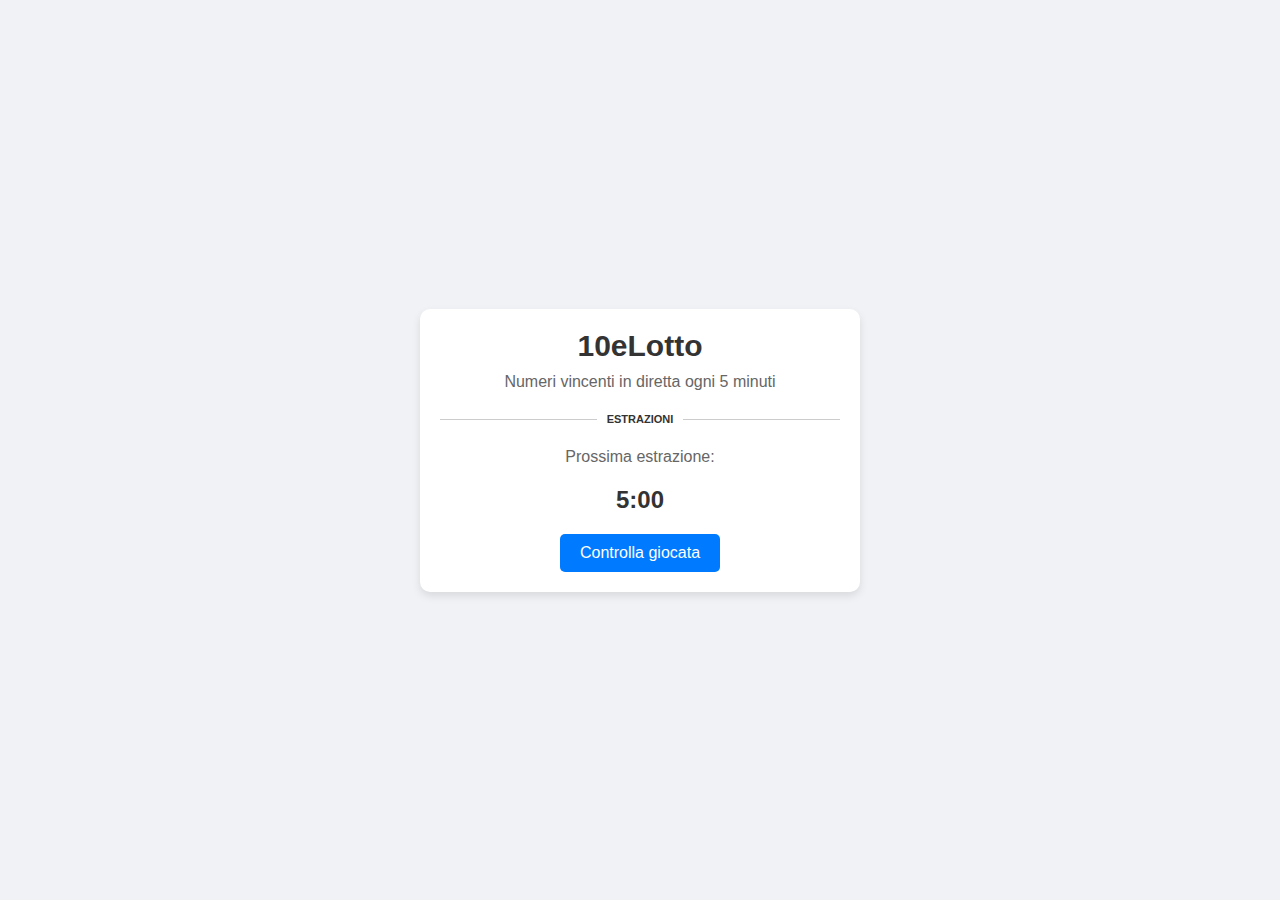
==== index.html @ d15528f1 "Add files via upload" ====
﻿<!DOCTYPE html>
<html lang="en">
<head>
    <meta charset="UTF-8">
    <meta name="viewport" content="width=device-width, initial-scale=1.0">
    <title>MainWindow</title>
    <style>
        body {
            font-family: 'Arial', sans-serif;
            background-color: #f0f2f5;
            display: flex;
            justify-content: center;
            align-items: center;
            height: 100vh;
            margin: 0;
        }

        .container {
            background-color: #fff;
            box-shadow: 0 4px 8px rgba(0, 0, 0, 0.1);
            border-radius: 10px;
            padding: 20px;
            max-width: 400px;
            width: 100%;
            text-align: center;
        }

        .title {
            font-size: 30px;
            font-weight: 600;
            color: #333;
            margin-bottom: 10px;
        }

        .subtitle {
            font-size: 16px;
            color: #666;
            margin-bottom: 20px;
        }

        .custom-separator {
            display: flex;
            align-items: center;
            margin: 20px 0;
        }

            .custom-separator hr {
                flex-grow: 1;
                border: none;
                border-top: 1px solid #ccc;
            }

            .custom-separator span {
                margin: 0 10px;
                font-weight: 600;
                font-size: 11px;
                color: #333;
            }

        .timer {
            font-size: 24px;
            font-weight: 600;
            color: #333;
            margin-top: 10px;
        }

        .button {
            background-color: #007bff;
            color: white;
            padding: 10px 20px;
            border: none;
            border-radius: 5px;
            cursor: pointer;
            font-size: 16px;
            margin-top: 20px;
        }

            .button:hover {
                animation-name: scaleandbackgroundcolor;
                animation-duration: 0.5s;
                animation-timing-function: ease;
                animation-delay: 0s;
                animation-iteration-count: 1;
                animation-direction: normal;
                animation-fill-mode: forwards;
            }

            .button:active {
                transform: scale(1.125)
            }

        @keyframes scaleandbackgroundcolor {
            to {
                transform: scale(1.125)
            }

            to {
                background-color: #0056b3;
            }
        }
    </style>
</head>
<body>
    <div class="container">
        <div class="title">10eLotto</div>
        <div class="subtitle">Numeri vincenti in diretta ogni 5 minuti</div>

        <div class="custom-separator">
            <hr>
            <span>ESTRAZIONI</span>
            <hr>
        </div>

        <div class="subtitle">Prossima estrazione:</div>
        <div id="timer" class="timer">5:00</div>

        <button class="button" onclick="window.location.href='seconda_pagina.html'">Controlla giocata</button>
    </div>
    <script>
        document.addEventListener("DOMContentLoaded", function () {
            function startTimer() {
                setInterval(updateTimer, 1000);
            }

            function updateTimer() {
                const timerElement = document.getElementById("timer");
                const timeLeft = getTimeLeft();
                timerElement.textContent = `${timeLeft.minutes}:${timeLeft.seconds}`;
            }

            function getTimeLeft() {
                const now = new Date();
                const minutes = now.getMinutes();
                const nextMinute = Math.ceil((minutes + 1) / 5) * 5;
                let nextTarget = new Date(now.getFullYear(), now.getMonth(), now.getDate(), now.getHours(), nextMinute, 0);

                if (nextMinute === 60) {
                    nextTarget.setHours(nextTarget.getHours() + 1);
                    nextTarget.setMinutes(0);
                }

                const timeDifference = nextTarget - now;
                const minutesLeft = Math.floor((timeDifference % (1000 * 60 * 60)) / (1000 * 60));
                const secondsLeft = Math.floor((timeDifference % (1000 * 60)) / 1000);

                return {
                    minutes: minutesLeft.toString().padStart(2, '0'),
                    seconds: secondsLeft.toString().padStart(2, '0')
                };
            }

            startTimer();
        });
    </script>
</body>
</html>
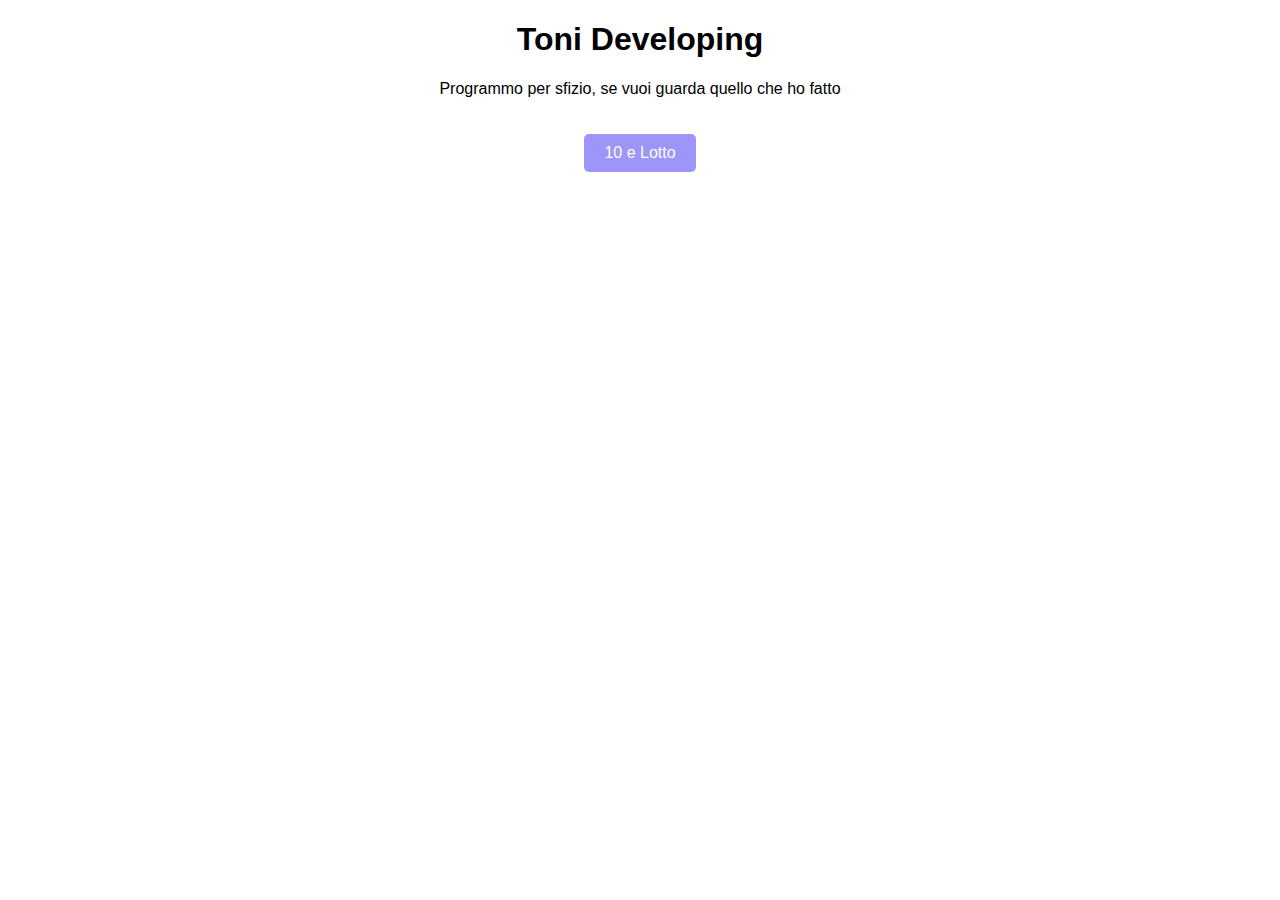
==== commit daade29d: "Add files via upload" ====
--- a/index.html
+++ b/index.html
@@ -1,82 +1,32 @@
-﻿<!DOCTYPE html>
-<html lang="en">
+<!DOCTYPE html>
+<html lang="it">
+
 <head>
-    <meta charset="UTF-8">
-    <meta name="viewport" content="width=device-width, initial-scale=1.0">
-    <title>MainWindow</title>
+    <title>Toni Developing</title>
     <style>
-        body {
-            font-family: 'Arial', sans-serif;
-            background-color: #f0f2f5;
+        .title {
+            text-align: center;
+            font-family: 'Trebuchet MS', 'Lucida Sans Unicode', 'Lucida Grande', 'Lucida Sans', Arial, sans-serif;
+        }
+
+        .main {
             display: flex;
             justify-content: center;
-            align-items: center;
-            height: 100vh;
-            margin: 0;
         }
 
-        .container {
-            background-color: #fff;
-            box-shadow: 0 4px 8px rgba(0, 0, 0, 0.1);
-            border-radius: 10px;
-            padding: 20px;
-            max-width: 400px;
-            width: 100%;
-            text-align: center;
-        }
-
-        .title {
-            font-size: 30px;
-            font-weight: 600;
-            color: #333;
-            margin-bottom: 10px;
-        }
-
-        .subtitle {
-            font-size: 16px;
-            color: #666;
-            margin-bottom: 20px;
-        }
-
-        .custom-separator {
-            display: flex;
-            align-items: center;
-            margin: 20px 0;
-        }
-
-            .custom-separator hr {
-                flex-grow: 1;
+        /*.primobottone{
+                background-color: rgb(157, 150, 248);
                 border: none;
-                border-top: 1px solid #ccc;
+                border-radius: 5px;
+                color: white;
+                padding: 10px 20px;
+                margin-top: 20px;
+                font-size: 16px;
+                text-emphasis-color: white;
             }
 
-            .custom-separator span {
-                margin: 0 10px;
-                font-weight: 600;
-                font-size: 11px;
-                color: #333;
-            }
-
-        .timer {
-            font-size: 24px;
-            font-weight: 600;
-            color: #333;
-            margin-top: 10px;
-        }
-
-        .button {
-            background-color: #007bff;
-            color: white;
-            padding: 10px 20px;
-            border: none;
-            border-radius: 5px;
-            cursor: pointer;
-            font-size: 16px;
-            margin-top: 20px;
-        }
-
-            .button:hover {
-                animation-name: scaleandbackgroundcolor;
+            .primobottone:hover{
+                animation-name: scalex;
                 animation-duration: 0.5s;
                 animation-timing-function: ease;
                 animation-delay: 0s;
@@ -85,72 +35,43 @@
                 animation-fill-mode: forwards;
             }
 
-            .button:active {
-                transform: scale(1.125)
-            }
+            @keyframes scalex{
+                to{transform: scale(1.5);}
+            }*/
 
-        @keyframes scaleandbackgroundcolor {
-            to {
-                transform: scale(1.125)
-            }
+        .primobottone {
+            background-color: rgb(157, 150, 248);
+            border: none;
+            border-radius: 5px;
+            color: white;
+            padding: 10px 20px;
+            margin-top: 20px;
+            font-size: 16px;
+            text-emphasis-color: white;
+            transition: transform 0.5s ease;
+        }
 
-            to {
-                background-color: #0056b3;
-            }
+        .primobottone:hover {
+            transform: scale(1.25);
         }
     </style>
 </head>
+
 <body>
-    <div class="container">
-        <div class="title">10eLotto</div>
-        <div class="subtitle">Numeri vincenti in diretta ogni 5 minuti</div>
+    <div class="title">
+        <h1>Toni Developing</h1>
+        <p>Programmo per sfizio, se vuoi guarda quello che ho fatto</p>
+    </div>
 
-        <div class="custom-separator">
-            <hr>
-            <span>ESTRAZIONI</span>
-            <hr>
-        </div>
+    <div class="main">
+        <button class="primobottone" onclick="redirect()">10 e Lotto</button>
+    </div>
 
-        <div class="subtitle">Prossima estrazione:</div>
-        <div id="timer" class="timer">5:00</div>
-
-        <button class="button" onclick="window.location.href='seconda_pagina.html'">Controlla giocata</button>
-    </div>
     <script>
-        document.addEventListener("DOMContentLoaded", function () {
-            function startTimer() {
-                setInterval(updateTimer, 1000);
-            }
-
-            function updateTimer() {
-                const timerElement = document.getElementById("timer");
-                const timeLeft = getTimeLeft();
-                timerElement.textContent = `${timeLeft.minutes}:${timeLeft.seconds}`;
-            }
-
-            function getTimeLeft() {
-                const now = new Date();
-                const minutes = now.getMinutes();
-                const nextMinute = Math.ceil((minutes + 1) / 5) * 5;
-                let nextTarget = new Date(now.getFullYear(), now.getMonth(), now.getDate(), now.getHours(), nextMinute, 0);
-
-                if (nextMinute === 60) {
-                    nextTarget.setHours(nextTarget.getHours() + 1);
-                    nextTarget.setMinutes(0);
-                }
-
-                const timeDifference = nextTarget - now;
-                const minutesLeft = Math.floor((timeDifference % (1000 * 60 * 60)) / (1000 * 60));
-                const secondsLeft = Math.floor((timeDifference % (1000 * 60)) / 1000);
-
-                return {
-                    minutes: minutesLeft.toString().padStart(2, '0'),
-                    seconds: secondsLeft.toString().padStart(2, '0')
-                };
-            }
-
-            startTimer();
-        });
+        function redirect(){
+            window.location.href = "/10elotto/index.html";
+        }
     </script>
 </body>
-</html>
+
+</html>